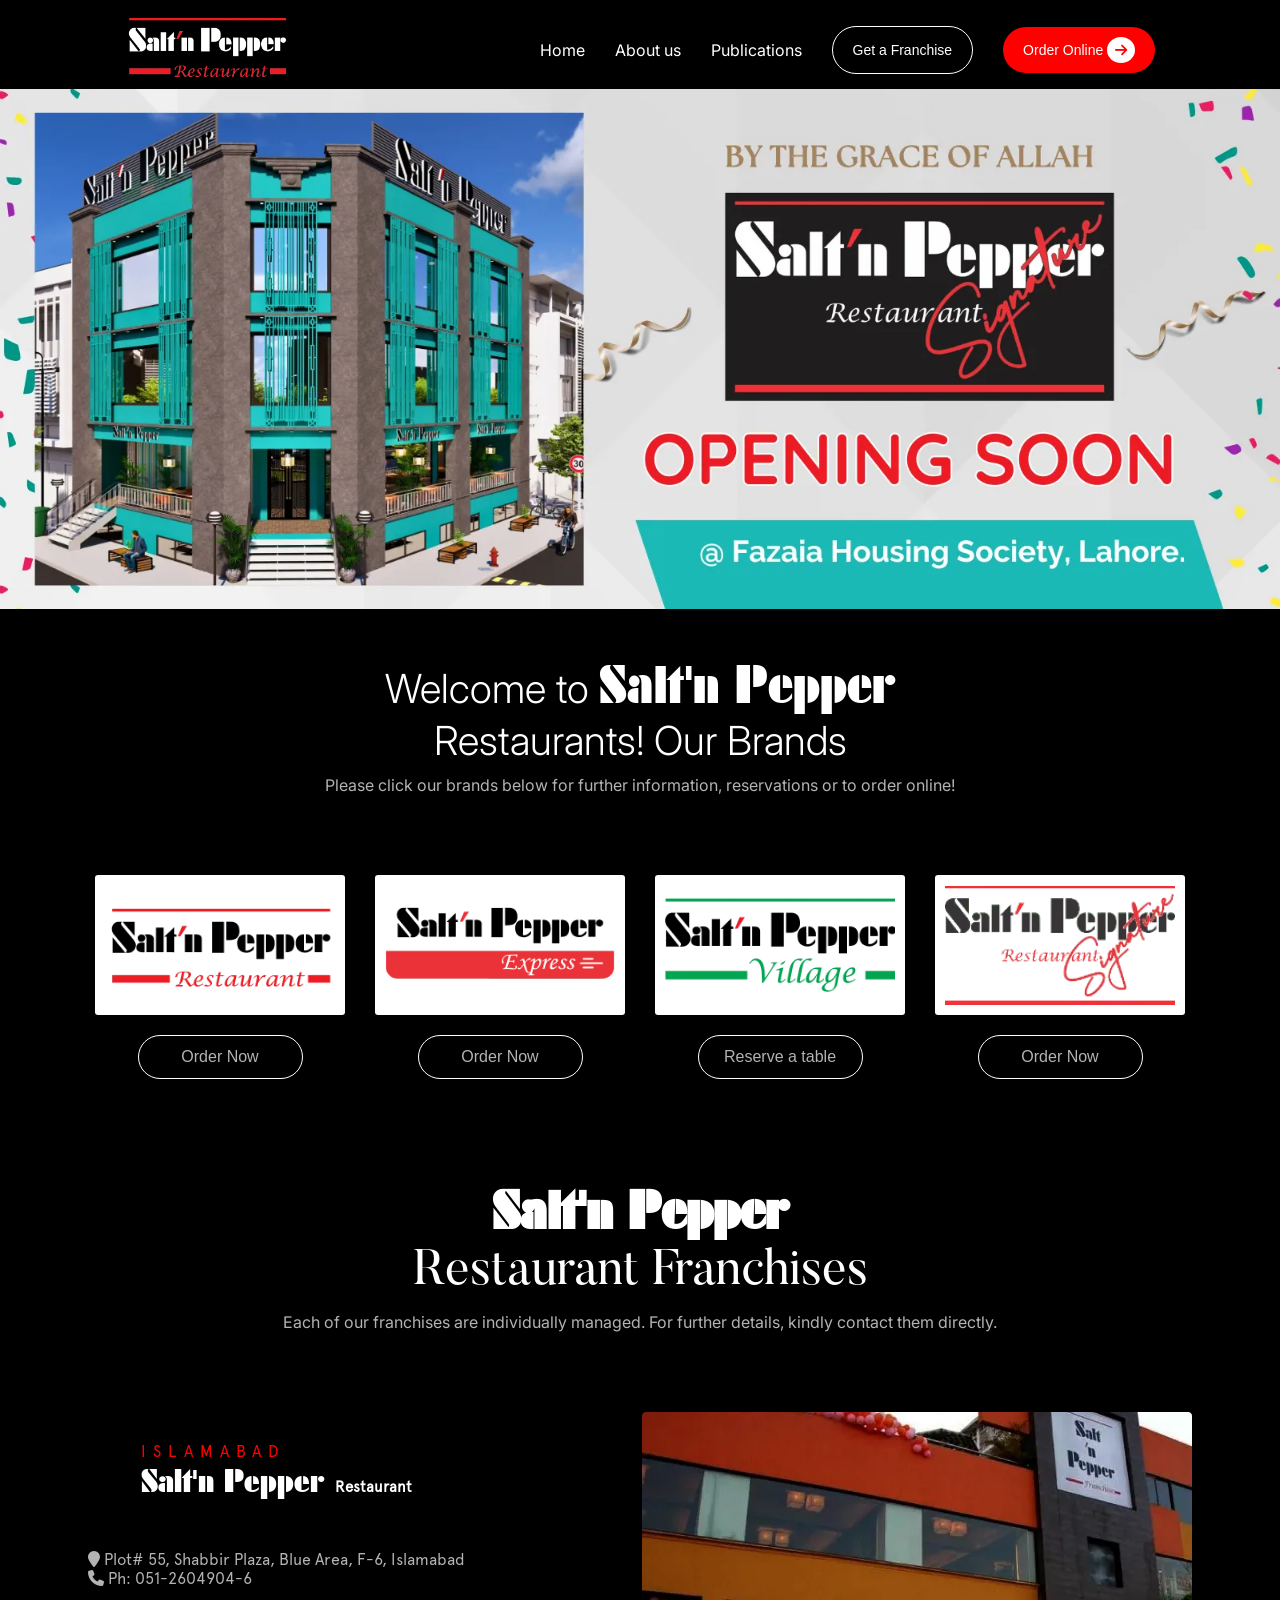
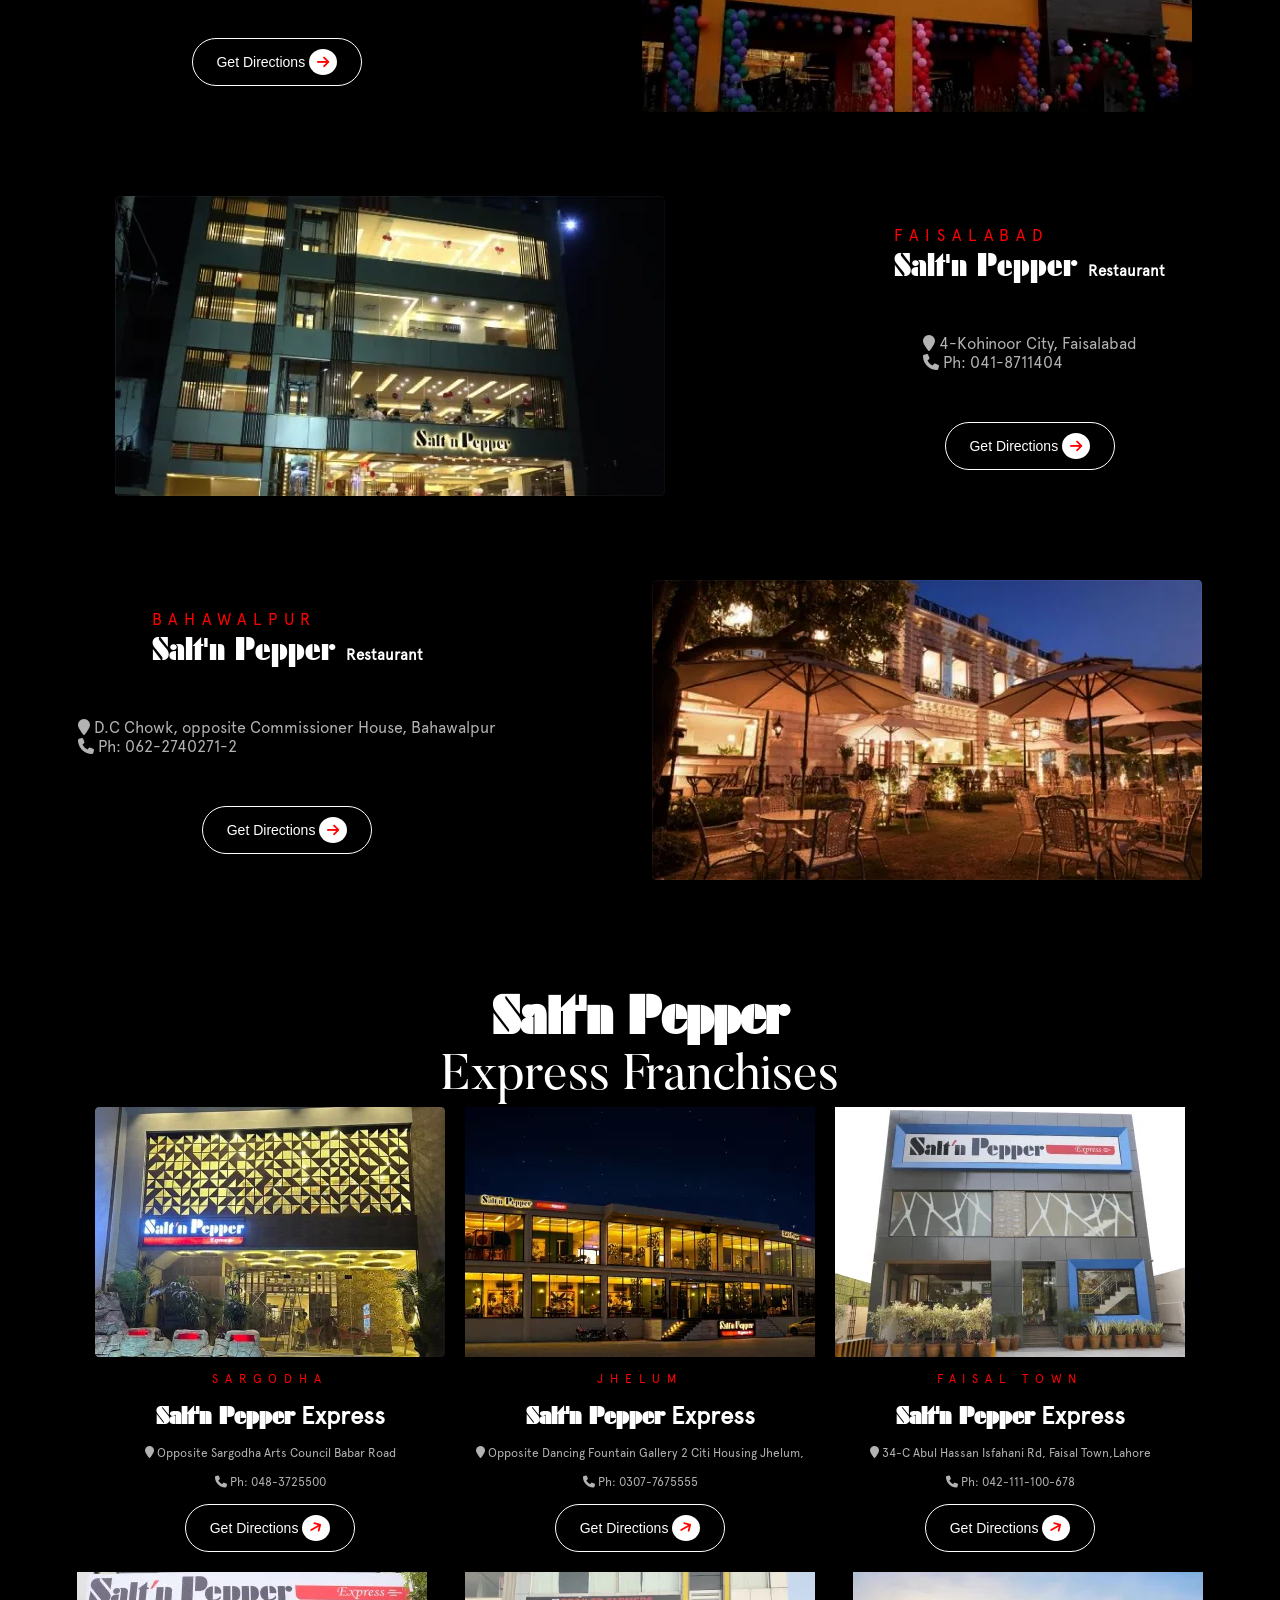
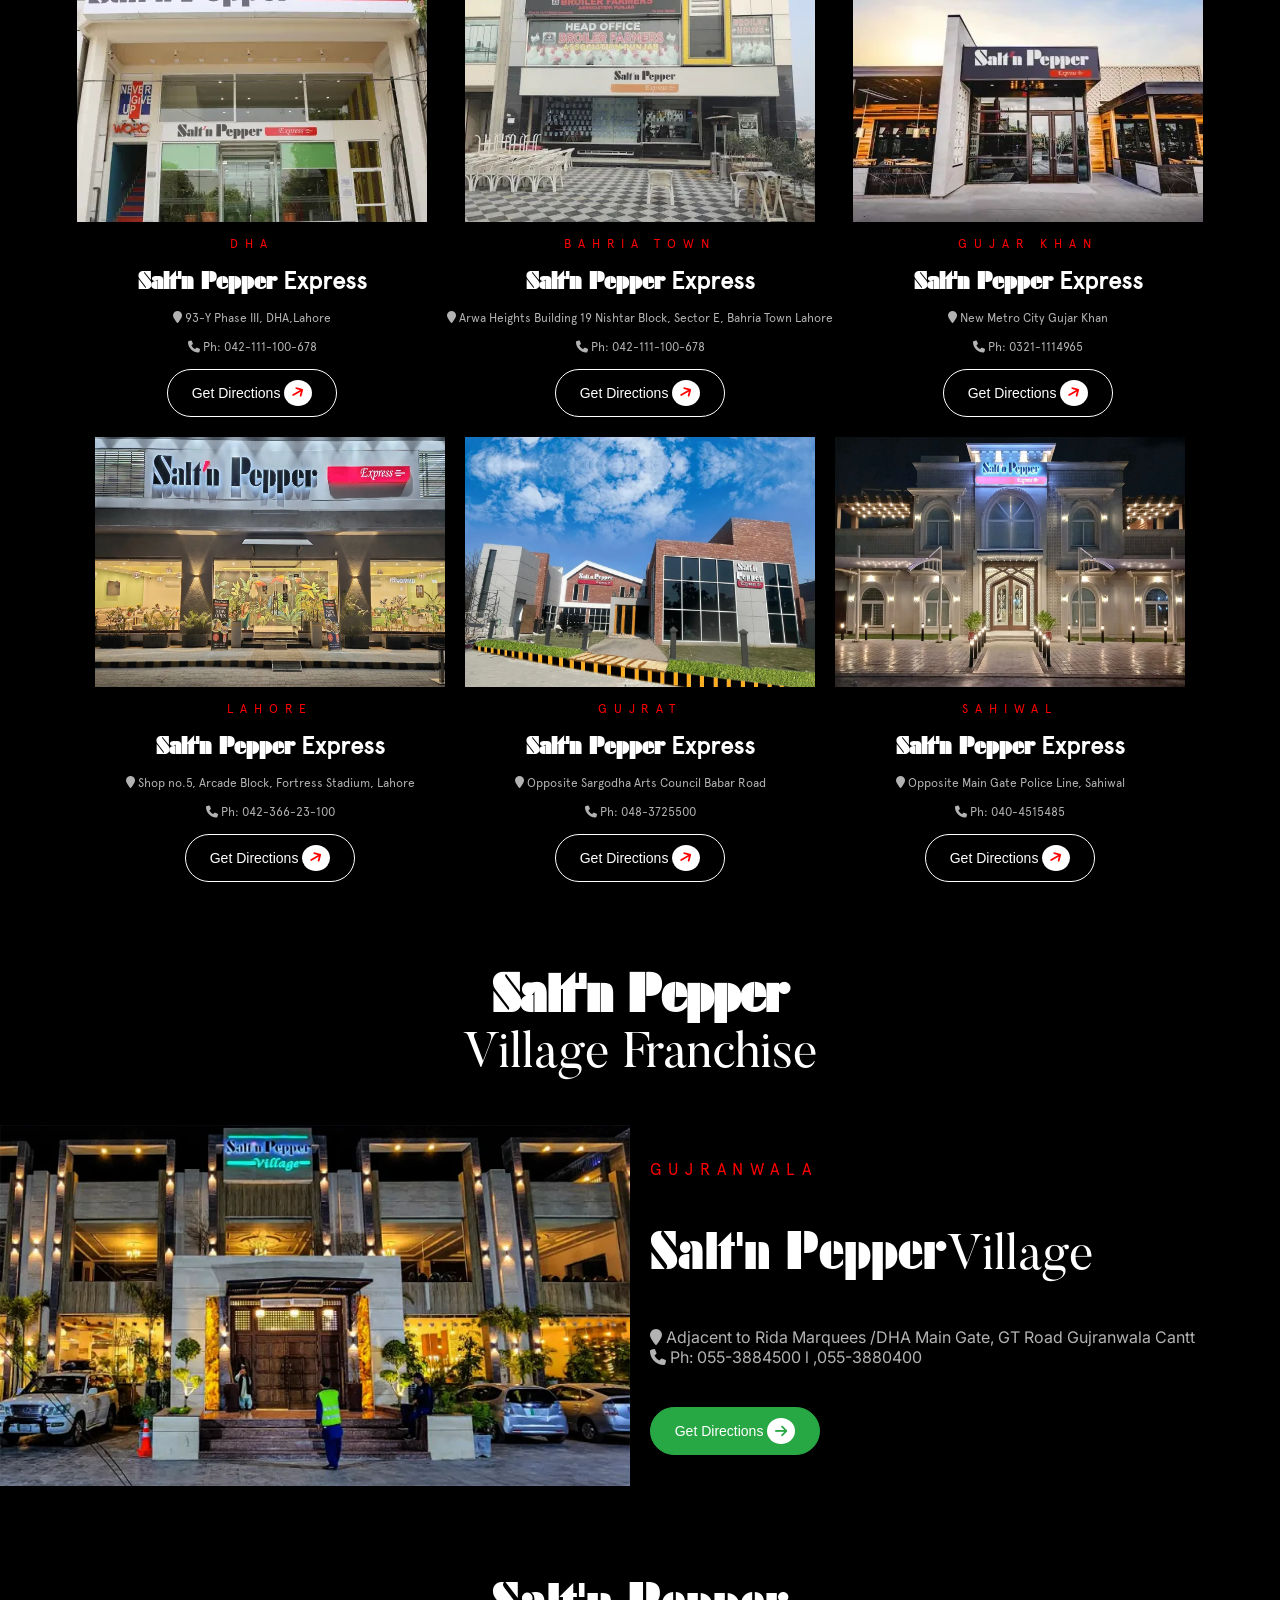
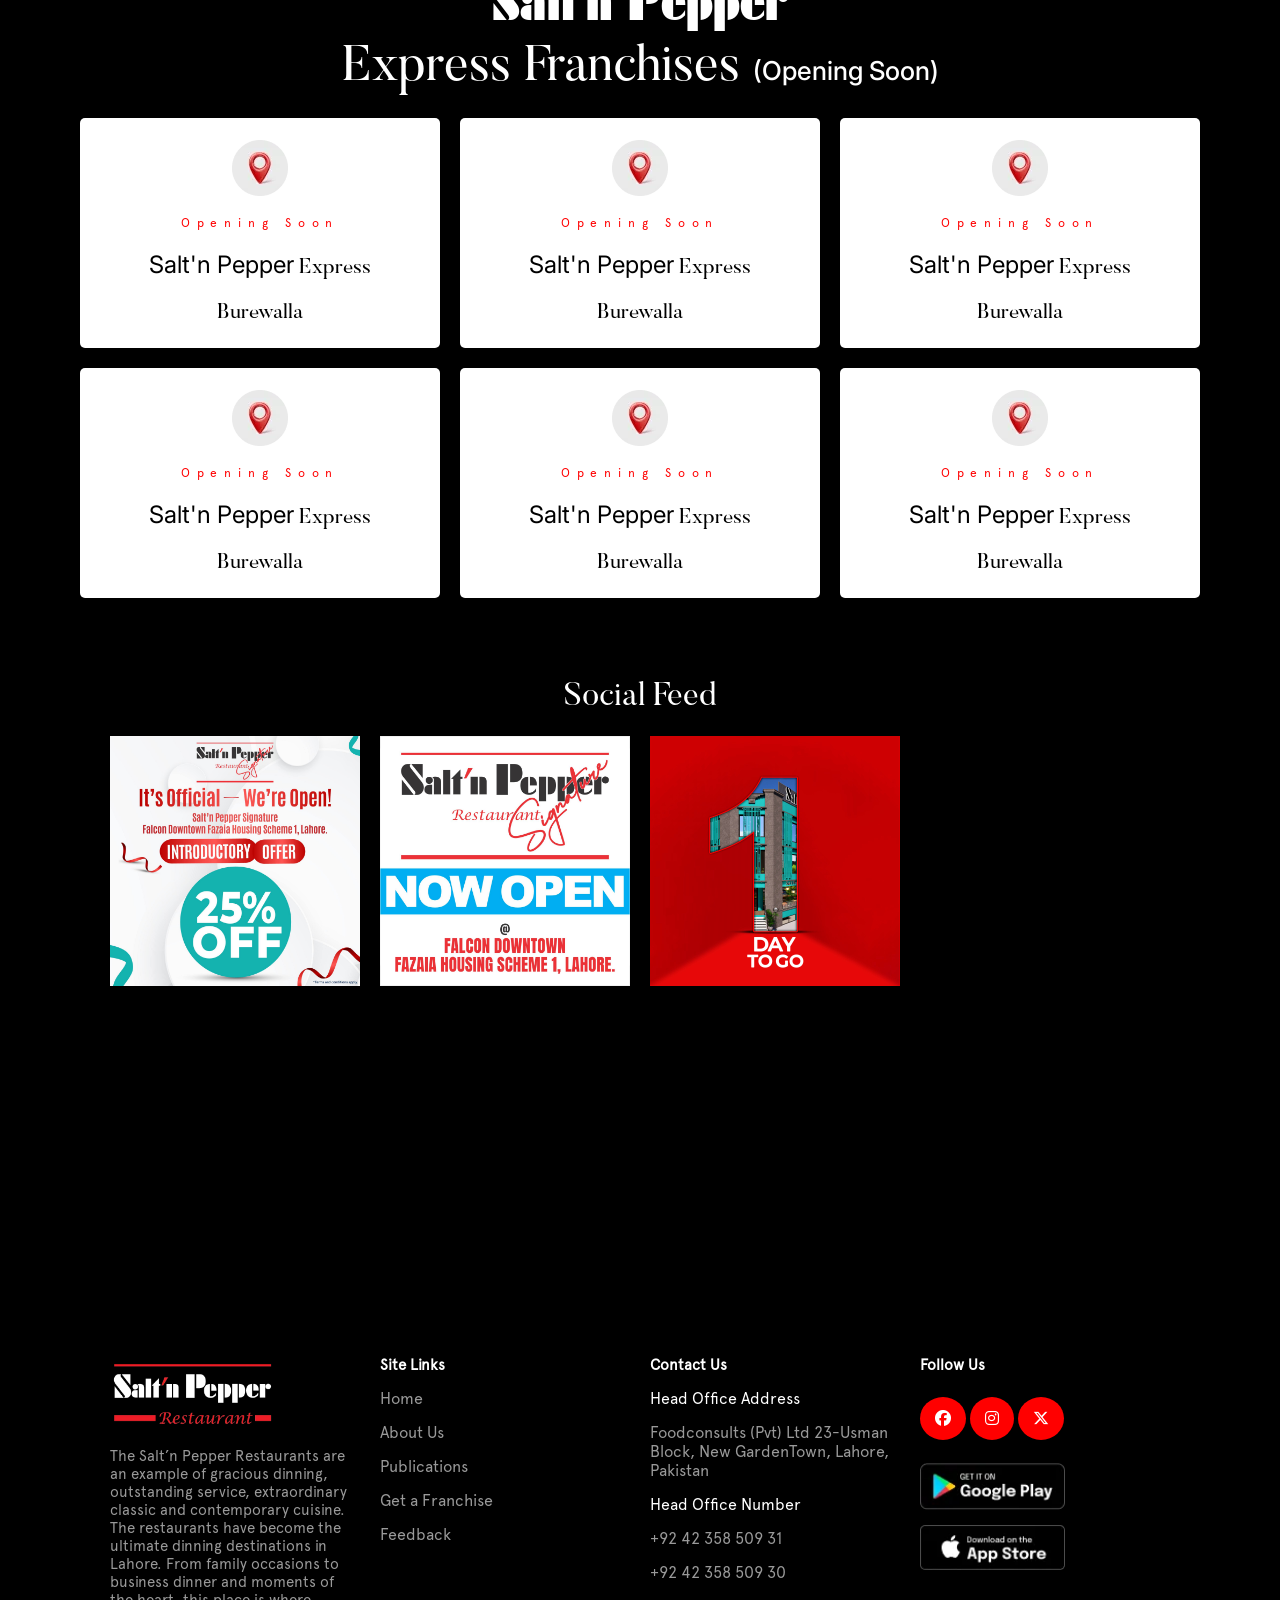
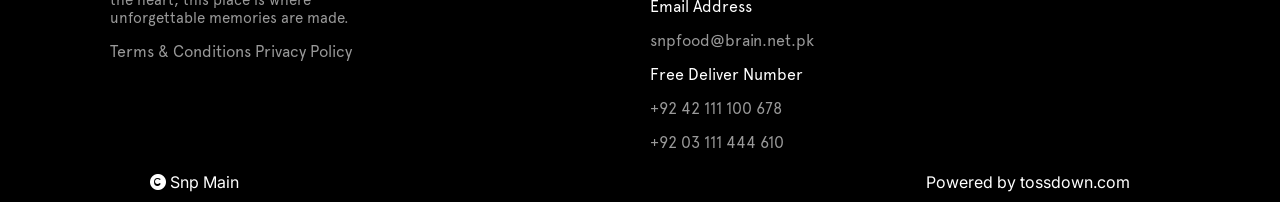
==== index.html @ be70e385 "first commit" ====
<!DOCTYPE html>
<html lang="en">

<head>
    <meta charset="UTF-8">
    <meta name="viewport" content="width=device-width, initial-scale=1.0">
    <title>SaltnPepper</title>
    <link rel="stylesheet" href="https://cdnjs.cloudflare.com/ajax/libs/font-awesome/6.7.2/css/all.min.css"
        integrity="sha512-Evv84Mr4kqVGRNSgIGL/F/aIDqQb7xQ2vcrdIwxfjThSH8CSR7PBEakCr51Ck+w+/U6swU2Im1vVX0SVk9ABhg=="
        crossorigin="anonymous" referrerpolicy="no-referrer" />
    <link rel="stylesheet" href="./styles/style.css">
</head>

<body>
    <!-- nav-bar started -->
    <header>
        <nav class="nav-bar">
            <div class="menu-div">
                <i class="fa-solid fa-bars menu-icon"></i>
            </div>
            <div class="logo">
                <img src="./assets/logo.webp" alt="logo" class="logo-img">
            </div>
            <div class="nav-items">
                <a href="index.html">Home</a>
                <a href="about.html">About us</a>
                <a href="">Publications</a>
                <button class="franchise-btn">Get a Franchise</button>
                <button class="order-btn">Order Online <span class="arrow-span arrow-collapse"><i
                            class="fa-solid fa-arrow-right arrow-icon icon-collapse"></i></span></button>
            </div>
        </nav>
    </header>
    <!-- nav-bar ended -->

    <!-- main section started  -->
    <div class="banner.contained">
        <img src="./assets/banner.webp" alt="banner-image" class="banner-image">
    </div>

    <div class="restaurant-container">
        <h1 class="restaurant-heading">Welcome to <span class="futurak-font">Salt'n Pepper</span> <br>
            Restaurants! Our Brands</h1>
        <p class="rest-para">Please click our brands below for further information, reservations or to order online!</p>

        <div class="restaurants">
            <div class="brand">
                <img src="./assets/restaurant.webp" alt="brand-image" class="brand-image">
                <button class="order-now-btn">Order Now</button>
            </div>
            <div class="brand">
                <img src="./assets/express.webp" alt="brand-image" class="brand-image">
                <button class="order-now-btn">Order Now</button>
            </div>
            <div class="brand">
                <img src="./assets/village.webp" alt="brand-image" class="brand-image">
                <button class="order-now-btn">Reserve a table</button>
            </div>
            <div class="brand">
                <img src="./assets/signature.webp" alt="brand-image" class="brand-image">
                <button class="order-now-btn">Order Now</button>
            </div>
        </div>
    </div>

    <div class="franchises">
        <div class="franchise-heading">
            <h2 class="futurak-font">Salt'n Pepper</h2>
            <h2 class="butler-font">Restaurant Franchises</h2>
            <p class="rest-para">Each of our franchises are individually managed. For further details, kindly contact
                them directly.
            </p>
        </div>
        <div class="locations-container">
            <div class="location">
                <div class="location-text">
                    <div>
                        <small>ISLAMABAD</small>
                        <h3><span class="fran-futurak-font">Salt'n Pepper </span>Restaurant</h3>
                    </div>
                    <div>
                        <p><span class="loc-span"><i class="fa-solid fa-location-pin"></i></span> Plot# 55, Shabbir
                            Plaza, Blue Area, F-6, Islamabad</p>
                        <p><span class="phone-span"><i class="fa-solid fa-phone"></i></span> Ph: 051-2604904-6</p>
                    </div>
                    <button class="direction-btn">Get Directions <span class="arrow-span"><i
                                class="fa-solid fa-arrow-right arrow-icon"></i></span></button>
                </div>
                <div class="location-image">
                    <img src="./assets/islamabad.webp" alt="">
                </div>
            </div>
            <div class="location loc-2">
                <div class="location-image">
                    <img src="./assets/faisalabad.webp" alt="">
                </div>
                <div class="location-text loc2-text">
                    <div>
                        <small>FAISALABAD</small>
                        <h3><span class="fran-futurak-font">Salt'n Pepper </span>Restaurant</h3>
                    </div>
                    <div>
                        <p><span class="loc-span"><i class="fa-solid fa-location-pin"></i></span> 4-Kohinoor City,
                            Faisalabad</p>
                        <p><span class="phone-span"><i class="fa-solid fa-phone"></i></span> Ph: 041-8711404</p>
                    </div>
                    <button class="direction-btn">Get Directions <span class="arrow-span"><i
                                class="fa-solid fa-arrow-right arrow-icon"></i></span></button>
                </div>
            </div>
            <div class="location">
                <div class="location-text">
                    <div>
                        <small>BAHAWALPUR</small>
                        <h3><span class="fran-futurak-font">Salt'n Pepper </span>Restaurant</h3>
                    </div>
                    <div>
                        <p><span class="loc-span"><i class="fa-solid fa-location-pin"></i></span> D.C Chowk, opposite
                            Commissioner House, Bahawalpur</p>
                        <p><span class="phone-span"><i class="fa-solid fa-phone"></i></span> Ph: 062-2740271-2</p>
                    </div>
                    <button class="direction-btn">Get Directions <span class="arrow-span"><i
                                class="fa-solid fa-arrow-right arrow-icon"></i></span></button>
                </div>
                <div class="location-image">
                    <img src="./assets/bahawlpur.webp" alt="">
                </div>
            </div>
        </div>

        <div class="franchises-container">
            <h1 class="futurak-font">Salt'n Pepper</h1>
            <h1 class="butler-font">Express Franchises</h1>
            <div class="franchise-locs">
                <div class="franchise">
                    <img src="./assets/sargodha.webp" alt="">
                    <small>SARGODHA</small>
                    <h2><span class="futurak-font smaller">Salt'n Pepper</span> Express</h2>
                    <p><span class="loc-span"><i class="fa-solid fa-location-pin"></i></span> Opposite Sargodha Arts
                        Council Babar Road</p>
                    <p><span class="phone-span"><i class="fa-solid fa-phone"></i></span> Ph: 048-3725500</p>
                    <button class="direction-btn">Get Directions <span class="arrow-span"><i
                                class="fa-solid fa-arrow-right arrow-icon angled"></i></button>
                </div>
                <div class="franchise">
                    <img src="./assets/jhelum.webp" alt="">
                    <small>JHELUM</small>
                    <h2><span class="futurak-font smaller">Salt'n Pepper</span> Express</h2>
                    <p><span class="loc-span"><i class="fa-solid fa-location-pin"></i></span> Opposite Dancing Fountain
                        Gallery 2 Citi Housing Jhelum,</p>
                    <p><span class="phone-span"><i class="fa-solid fa-phone"></i></span> Ph: 0307-7675555</p>
                    <button class="direction-btn">Get Directions <span class="arrow-span"><i
                                class="fa-solid fa-arrow-right arrow-icon angled"></i></button>
                </div>
                <div class="franchise">
                    <img src="./assets/faisaltown.webp" alt="">
                    <small>FAISAL TOWN</small>
                    <h2><span class="futurak-font smaller">Salt'n Pepper</span> Express</h2>
                    <p><span class="loc-span"><i class="fa-solid fa-location-pin"></i></span> 34-C Abul Hassan Isfahani
                        Rd, Faisal Town,Lahore</p>
                    <p><span class="phone-span"><i class="fa-solid fa-phone"></i></span> Ph: 042-111-100-678</p>
                    <button class="direction-btn">Get Directions <span class="arrow-span"><i
                                class="fa-solid fa-arrow-right arrow-icon angled"></i></button>
                </div>
                <div class="franchise">
                    <img src="./assets/dha.webp" alt="">
                    <small>DHA</small>
                    <h2><span class="futurak-font smaller">Salt'n Pepper</span> Express</h2>
                    <p><span class="loc-span"><i class="fa-solid fa-location-pin"></i></span> 93-Y Phase III, DHA,Lahore
                    </p>
                    <p><span class="phone-span"><i class="fa-solid fa-phone"></i></span> Ph: 042-111-100-678</p>
                    <button class="direction-btn">Get Directions <span class="arrow-span"><i
                                class="fa-solid fa-arrow-right arrow-icon angled"></i></button>
                </div>
                <div class="franchise">
                    <img src="./assets/BAHRIA.webp" alt="">
                    <small>BAHRIA TOWN</small>
                    <h2><span class="futurak-font smaller">Salt'n Pepper</span> Express</h2>
                    <p><span class="loc-span"><i class="fa-solid fa-location-pin"></i></span> Arwa Heights Building 19
                        Nishtar Block, Sector E, Bahria Town Lahore</p>
                    <p><span class="phone-span"><i class="fa-solid fa-phone"></i></span> Ph: 042-111-100-678</p>
                    <button class="direction-btn">Get Directions <span class="arrow-span"><i
                                class="fa-solid fa-arrow-right arrow-icon angled"></i></button>
                </div>
                <div class="franchise">
                    <img src="./assets/gujarkhan.webp" alt="">
                    <small>GUJAR KHAN</small>
                    <h2><span class="futurak-font smaller">Salt'n Pepper</span> Express</h2>
                    <p><span class="loc-span"><i class="fa-solid fa-location-pin"></i></span> New Metro City Gujar Khan
                    </p>
                    <p><span class="phone-span"><i class="fa-solid fa-phone"></i></span> Ph: 0321-1114965</p>
                    <button class="direction-btn">Get Directions <span class="arrow-span"><i
                                class="fa-solid fa-arrow-right arrow-icon angled"></i></button>
                </div>
                <div class="franchise">
                    <img src="./assets/LAHORE.webp" alt="" width="350px" height="250px">
                    <small>LAHORE</small>
                    <h2><span class="futurak-font smaller">Salt'n Pepper</span> Express</h2>
                    <p><span class="loc-span"><i class="fa-solid fa-location-pin"></i></span> Shop no.5, Arcade Block,
                        Fortress Stadium, Lahore</p>
                    <p><span class="phone-span"><i class="fa-solid fa-phone"></i></span> Ph: 042-366-23-100</p>
                    <button class="direction-btn">Get Directions <span class="arrow-span"><i
                                class="fa-solid fa-arrow-right arrow-icon angled"></i></button>
                </div>
                <div class="franchise">
                    <img src="./assets/gujrat.webp" alt="" width="350px" height="250px">
                    <small>GUJRAT</small>
                    <h2><span class="futurak-font smaller">Salt'n Pepper</span> Express</h2>
                    <p><span class="loc-span"><i class="fa-solid fa-location-pin"></i></span> Opposite Sargodha Arts
                        Council Babar Road</p>
                    <p><span class="phone-span"><i class="fa-solid fa-phone"></i></span> Ph: 048-3725500</p>
                    <button class="direction-btn">Get Directions <span class="arrow-span"><i
                                class="fa-solid fa-arrow-right arrow-icon angled"></i></button>
                </div>
                <div class="franchise">
                    <img src="./assets/SAHIWAL.webp" alt="" width="350px" height="250px">
                    <small>SAHIWAL</small>
                    <h2><span class="futurak-font smaller">Salt'n Pepper</span> Express</h2>
                    <p><span class="loc-span"><i class="fa-solid fa-location-pin"></i></span> Opposite Main Gate Police
                        Line, Sahiwal</p>
                    <p><span class="phone-span"><i class="fa-solid fa-phone"></i></span> Ph: 040-4515485</p>
                    <button class="direction-btn">Get Directions <span class="arrow-span"><i
                                class="fa-solid fa-arrow-right arrow-icon angled"></i></button>
                </div>
            </div>
        </div>
    </div>
    <!-- promo section started  -->
    <div class="village-franchise">
        <div class="promo-heading">
            <h2 class="futurak-font">Salt'n Pepper</h2>
            <h2 class="butler-font">Village Franchise</h2>
        </div>
        <div class="promo-info">
            <div class="promo-image-container">
                <img src="./assets/gujranwala.webp" alt="" width="630" class="promo-image">
            </div>
            <div class="promo-text">
                <small>GUJRANWALA</small>
                <h3 class="butler-font"><span class="futurak-font">Salt'n Pepper</span>Village</h3>
                <div class="promo-text-div">
                    <p><span class="loc-span"><i class="fa-solid fa-location-pin"></i></span> Adjacent to Rida Marquees
                        /DHA
                        Main Gate, GT Road Gujranwala Cantt</p>
                    <p><span class="phone-span"><i class="fa-solid fa-phone"></i></span> Ph: 055-3884500 l ,055-3880400
                    </p>
                </div>
                <button class="direction-btn promo-btn">Get Directions <span class="arrow-span"><i
                            class="fa-solid fa-arrow-right arrow-icon green-icon"></i></button>
            </div>
        </div>
    </div>
    <!-- promo section ended  -->
    <!-- express franchise section started  -->
    <div class="express-section">
        <h2 class="butler-font express-heading"><span class="futurak-font">Salt'n Pepper</span>
            <br>
            Express Franchises <small class="white-text">(Opening Soon)</small>
        </h2>
        <div class="opening-soon-container">
            <div class="opening-soon">
                <img src="./assets/location image.webp" alt="">
                <small style="font-size: 12px; ">Opening Soon</small>
                <h4 class="butler-font" style="font-size: 21px; color: black;"><span
                        style="font-family: inter; font-size: 24px; color: black;">Salt'n Pepper</span> Express</h4>
                <h4 class="butler-font" style="font-size: 21px; color: black;">Burewalla</h4>
            </div>
            <div class="opening-soon">
                <img src="./assets/location image.webp" alt="">
                <small style="font-size: 12px; ">Opening Soon</small>
                <h4 class="butler-font" style="font-size: 21px; color: black;"><span
                        style="font-family: inter; font-size: 24px; color: black;">Salt'n Pepper</span> Express</h4>
                <h4 class="butler-font" style="font-size: 21px; color: black;">Burewalla</h4>
            </div>
            <div class="opening-soon">
                <img src="./assets/location image.webp" alt="">
                <small style="font-size: 12px; ">Opening Soon</small>
                <h4 class="butler-font" style="font-size: 21px; color: black;"><span
                        style="font-family: inter; font-size: 24px; color: black;">Salt'n Pepper</span> Express</h4>
                <h4 class="butler-font" style="font-size: 21px; color: black;">Burewalla</h4>
            </div>
            <div class="opening-soon">
                <img src="./assets/location image.webp" alt="">
                <small style="font-size: 12px; ">Opening Soon</small>
                <h4 class="butler-font" style="font-size: 21px; color: black;"><span
                        style="font-family: inter; font-size: 24px; color: black;">Salt'n Pepper</span> Express</h4>
                <h4 class="butler-font" style="font-size: 21px; color: black;">Burewalla</h4>
            </div>
            <div class="opening-soon">
                <img src="./assets/location image.webp" alt="">
                <small style="font-size: 12px; ">Opening Soon</small>
                <h4 class="butler-font" style="font-size: 21px; color: black;"><span
                        style="font-family: inter; font-size: 24px; color: black;">Salt'n Pepper</span> Express</h4>
                <h4 class="butler-font" style="font-size: 21px; color: black;">Burewalla</h4>
            </div>
            <div class="opening-soon">
                <img src="./assets/location image.webp" alt="">
                <small style="font-size: 12px; ">Opening Soon</small>
                <h4 class="butler-font" style="font-size: 21px; color: black;"><span
                        style="font-family: inter; font-size: 24px; color: black;">Salt'n Pepper</span> Express</h4>
                <h4 class="butler-font" style="font-size: 21px; color: black;">Burewalla</h4>
            </div>
        </div>
    </div>
    <!-- express franchise section ended  -->
    <!-- social feed section started  -->
    <div class="social-feed-container">
        <h3 class="social-feed-heading butler-font">Social Feed</h3>
        <div class="social-feed-content">
            <img src="./assets/social-feed image 1.jpg" alt="">
            <img src="./assets/social-feed image 2.jpg" alt="">
            <img src="./assets/social-feed image 3.jpg" alt="">
            <video autoplay="autoplay" loop="loop" muted>
                <source src="./assets/social feed video 1.mp4">
            </video>
            <video autoplay="autoplay" loop="loop" muted>
                <source src="./assets/social feed video 2.mp4">
            </video>
        </div>
    </div>
    <!-- social feed section ended  -->
    <!-- main section ended  -->
    <!-- footer started  -->
    <footer>
        <div>
            <img src="./assets/logo.webp" alt="" class="logo-img">
            <p>The Salt’n Pepper Restaurants are an example of gracious dinning, outstanding service, extraordinary
                classic and contemporary cuisine. The restaurants have become the ultimate dinning destinations in
                Lahore. From family occasions to business dinner and moments of the heart, this place is where
                unforgettable memories are made.</p>
            <ul class="footer-list">
                <a href="">Terms & Conditions</a>
                <a href="">Privacy Policy</a>
            </ul>
        </div>
        <div>
            <h3>Site Links</h3>
            <li><a href="">Home</a></li>
            <li><a href="">About Us</a></li>
            <li><a href="">Publications</a></li>
            <li><a href="">Get a Franchise</a></li>
            <li><a href="">Feedback</a></li>
        </div>
        <div>
            <h3>Contact Us</h3>
            <li>Head Office Address</li>
            <li><a href="">Foodconsults (Pvt) Ltd
                    23-Usman Block, New GardenTown, Lahore, Pakistan</a></li>
            <li>Head Office Number</li>
            <li><a href="">+92 42 358 509 31 </a></li>
            <li><a href="">+92 42 358 509 30 </a></li>
            <li>Email Address</li>
            <li><a href="">snpfood@brain.net.pk</a></li>
            <li>Free Deliver Number</li>
            <li><a href="">+92 42 111 100 678</a></li>
            <li><a href="">+92 03 111 444 610</a></li>
        </div>
        <div>
            <h3>Follow Us</h3>
            <div class="social-icons">
                <span><i class="fa-brands fa-facebook"></i></span>
                <span><i class="fa-brands fa-instagram"></i></span>
                <span><i class="fa-brands fa-x-twitter"></i></span>
            </div>
            <img src="./assets/footer1.webp" alt="">
            <img src="./assets/footer2.webp" alt="">
        </div>
    </footer>
    <div class="copyright">
        <span><i class="fa-solid fa-copyright"></i> Snp Main</span>
        <span>Powered by <a href="">tossdown.com</a></span>
    </div>
    <!-- footer ended  -->
</body>

</html>
---- styles/style.css ----
@import url('https://fonts.googleapis.com/css2?family=Inter:ital,opsz,wght@0,14..32,100..900;1,14..32,100..900&display=swap');

@font-face {
    font-family: futurak;
    src: url(../assets/fonts/futurak.ttf);
}

@font-face{
    font-family: butler;
    src: url(../assets/fonts/Butler_Regular.otf);
}
@font-face{
    font-family: apercu;
    src: url(../assets/fonts/Apercu\ Regular.otf);
}

* {
    margin: 0;
    padding: 0;
    box-sizing: border-box;
}

body {
    background-color: black;
    color: white;
    font-family: "Inter", sans-serif;
    overflow-x: hidden;
}
/* navbar started */
.nav-bar {
    display: flex;
    justify-content: space-around;
    align-items: center;
    margin-top: 10px;
    flex-wrap: wrap;

}
.menu-div {
    display: none;
}

.menu-icon {
    font-size: 25px;
}

.logo-img {
    width: 165px;
}

.nav-items {
    display: flex;
    gap: 30px;
    align-items: center;
    flex-wrap: wrap;
}

.nav-items a {
    text-decoration: none;
    color: white;
}

.franchise-btn {
    background-color: transparent;
    color: white;
    padding: 15px 20px;
    border: 1px solid white;
    border-radius: 25px;
    font-size: 14px;
}
.order-btn {
    background-color: red;
    color: white;
    padding: 15px 20px;
    border: none;
    border-radius: 25px;
    font-size: 14px;
}

.arrow-icon {
    color: red;
}

.arrow-span {
    padding: 5px 8px;
    background-color: white;
    border-radius: 50%;
}

/* navber ended  */

.banner-image {
    width: 100vw;
}

.futurak-font {
    font-family: futurak;
    font-size: 52px;
}

.restaurants {
    display: flex;
}


.restaurant-heading {
    font-weight: 300;
    font-size: 40px;
    text-align: center;
    margin-top: 40px;
}

.rest-para {
    text-align: center;
    color: #ffffffb3;
    margin: 10px 0 80px;
}

.restaurants {
    display: flex;
    flex-wrap: wrap;
    justify-content: center;
    gap: 30px;
    align-items: center;
}

.brand-image {
    width: 250px;
    height: 140px;
    border-radius: 3px;
    background-color: white;
    object-fit: contain;
    padding: 10px;
}

.brand {
    display: flex;
    flex-direction: column;
    gap: 20px;
    align-items: center;
}

.order-now-btn {
    background-color: transparent;
    color: #ffffffb3;
    border: 1px solid white;
    width: 165px;
    padding: 12px 0;
    border-radius: 30px;
    font-size: 16px;
   
}

.franchise-heading {
    margin-top: 100px;
    text-align: center;
}


.butler-font {
    font-family: butler;
    font-size: 50px;
    font-weight: 400;
}

small{
    color: red;
    font-size: 16px;
    font-family: apercu;
    letter-spacing: 0.43rem;
    font-weight: 200;
    font-style: normal;
}

.locations-container {
    display: flex;
    flex-direction: column;
    gap: 80px;
    
    
}

.location {
    display: flex;
    justify-content: space-around;
    flex-wrap: wrap;
    align-items: center;
}


.location-text {
    display: flex;
    flex-direction: column;
    gap: 50px;
    justify-content: center;
    align-items: center;
    font-family: apercu;
}

.fran-futurak-font {
    font-family: futurak;
    font-weight: 400;
    font-size: 32px;
}

h3 {
    font-size: 32px;
}

.direction-btn {
    background-color: transparent;
    color: white;
    padding: 15px 20px;
    border: 1px solid white;
    border-radius: 25px;
    font-size: 14px;
    width: 170px;
}


.locations-container p {
    color: #ffffffb3;
}

.franchises-container {
    margin-top: 100px;
}

.franchises-container h1 {
    text-align: center;
}

.franchise-locs {
    display: flex;
    flex-wrap: wrap;
    justify-content: center;
    gap: 20px;
}

.franchise {
    display: flex;
    flex-direction: column;
    align-items: center;
    gap: 15px;
}

.franchise p {
    color: #ffffffb3;
    font-size: 12px;
    font-family: apercu;
}

.franchise small {
    font-size: 12px;
}

.franchise-locs h2 {
    font-family: apercu;
    font-size: 24px;
}

.smaller {
    font-size: 24px;
}

.angled {
    rotate: 330deg;
}

.village-franchise {
    margin: 80px 0;
}

.promo-heading {
    text-align: center;
}

.promo-info {
    margin-top: 40px;
    display: flex;
    flex-wrap: wrap;
    align-items: center;
    gap: 20px;
}

.promo-text {
    display: flex;
    flex-wrap: wrap;
    flex-direction: column;
    justify-content: center;
    gap: 40px;
}

.promo-text p {
    color: #ffffffb3;
}

.promo-btn {
    background-color: #28a745;
    border: 1px solid #28a745;

}

.green-icon {
    color: #28a745;
}

.opening-soon-container {
    display: flex;
    justify-content: center;
    flex-wrap: wrap;
    gap: 20px;
}

.opening-soon {
    width: 360px;
    height: 230px;
    background-color: #ffffff;
    border-radius: 5px;
    display: flex;
    flex-direction: column;
    justify-content: center;
    align-items: center;
    gap: 20px;
}

.express-heading {
    text-align: center;
    margin-bottom: 20px;
}

.white-text {
    color: white;
    font-family: inter;
    font-size: 26px;
    letter-spacing: normal;
    font-weight: 500;
}

/* social feed started  */
.social-feed-container {
    margin-top: 80px;
    width: 100%;
}

.social-feed-heading {
    text-align: center;
    font-size: 32px;
    margin-bottom: 20px;
}

.social-feed-content {
    display: flex;
    justify-content: center;
    flex-wrap: wrap;
    gap: 20px;
    overflow: hidden;
}
.social-feed-content img {
    width: 250px;
    height: 250px;
}

.social-feed-content video {
    width: 250px;
    height: 250px;
}
/* social feed ended  */

/* footer starter  */
footer {
    display: flex;
    flex-wrap: wrap;
    justify-content: center;
    margin-top: 100px;
    font-size: 16px;
    font-family: apercu;
    gap: 20px;
}

.footer-list a {
    text-decoration: none;
    color: #ffffff99;
}

footer p {
    color: #ffffff99;
}

footer li {
    list-style: none;
}

li a {
    text-decoration: none;
    color: #ffffff99;
}

footer p, h3 {
    font-size: 15px;
}

footer div {
    width: 250px;
    display: flex;
    flex-direction: column;
    gap: 15px;
}

footer img {
    width: 145px;
}


.social-icons {
    display: inline-block;
    margin: 20px 0;
}

.social-icons span {
    background-color: red;
    padding: 12px 15px;
    border-radius: 50%;
    gap: 10px;
}

.fa-brands {
    font-size: 16px;
}


.copyright {
    margin: 20px 0 10px;
    display: flex;
    flex-wrap: wrap;
    justify-content: space-between;
    padding: 0 150px;
}

.copyright a {
    text-decoration: none;
    color: #ffffff;
}
/* footer ended  */





@media (max-width: 1260px) {
    .promo-info {
        display: flex;
        flex-direction: column;
    }
}


@media(max-width: 800px) {
    .franchise {
        width: 336px;
    }


    .menu-div{
        display: block;
    }

    .nav-bar {
        display: flex;
        justify-content: space-between;
        padding: 0 20px;
        align-items: center;
    }

    .nav-items :not(.order-btn){
        display: none;
    }

    .arrow-icon {
        color: red;
    }

    
    .order-btn {
        background-color: red;
        color: white;
        padding: 10px 15px;
        border: none;
        border-radius: 20px;
        font-size: 8px;
        font-family: inter;
    }
    .arrow-span {
        padding: 3px 5px;
        background-color: white;
        border-radius: 50%;
    }

    .franchises img {
        width: 350px;
    }

    .location  {
       display: flex;
       flex-direction: column;
       gap: 20px;
       align-items: center;
       text-align: center;
    }
    .futurak-font, .butler-font, .restaurant-heading, .fran-futurak-font {
        font-size: 24px;
    }

    h3{
        font-size: 22px;
    }

    .promo-info{
        display: flex;
        flex-direction: column;
        justify-content: center;
        align-items: center;
    }

    .promo-image {
        width: 600px;
    }

    .promo-text {
        display: flex;
        flex-direction: column;
        justify-content: center;
        align-items: center;

    }

    
}

@media (max-width: 640px) {
    .promo-image {
        width: 300px;
    }

    .promo-text-div {
        width: 80%;
    }

    .logo-img {
        width: 100px;
    }
    .white-text {
        font-size: 16px;
    }

    .footer p, h3 {
        font-size: 16px;
    }

   .copyright {
    display: flex;
    flex-direction: column;
    align-items: center;
    justify-content: center;
    padding: 0;
   }

}
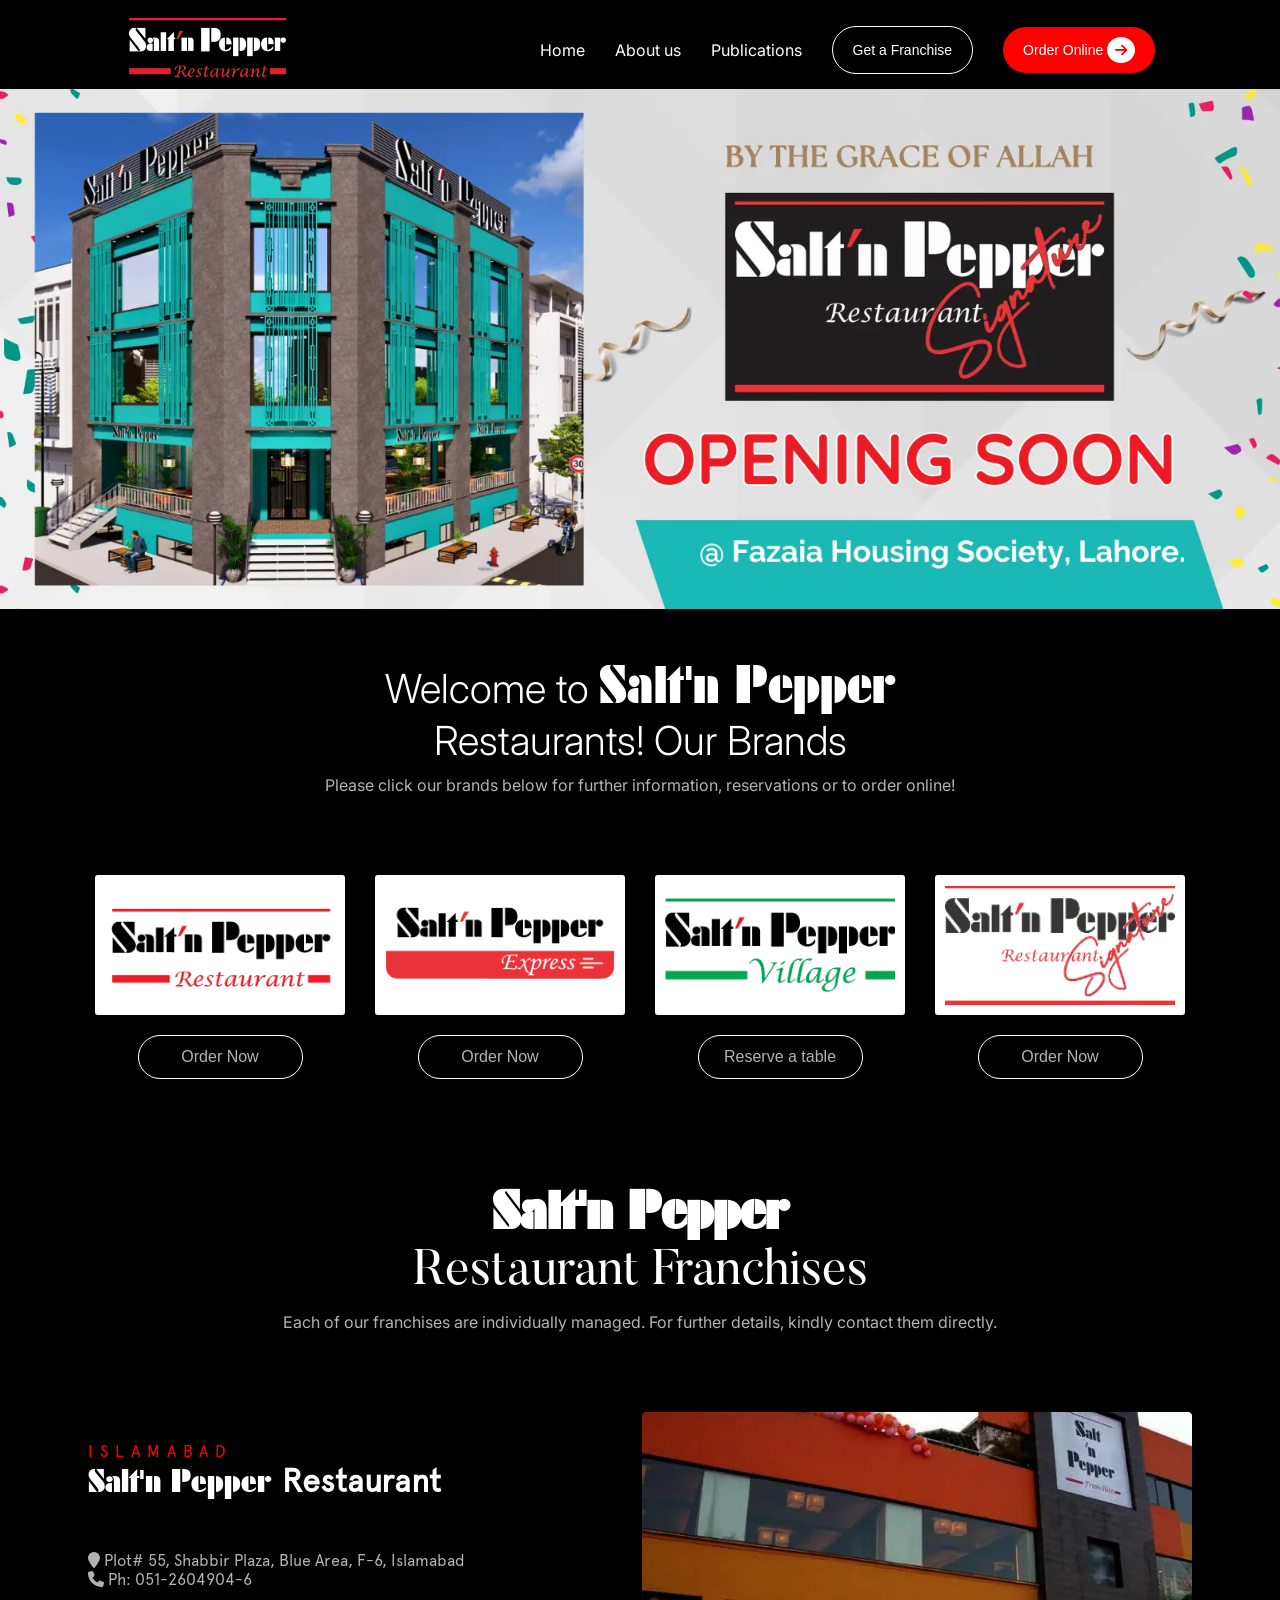
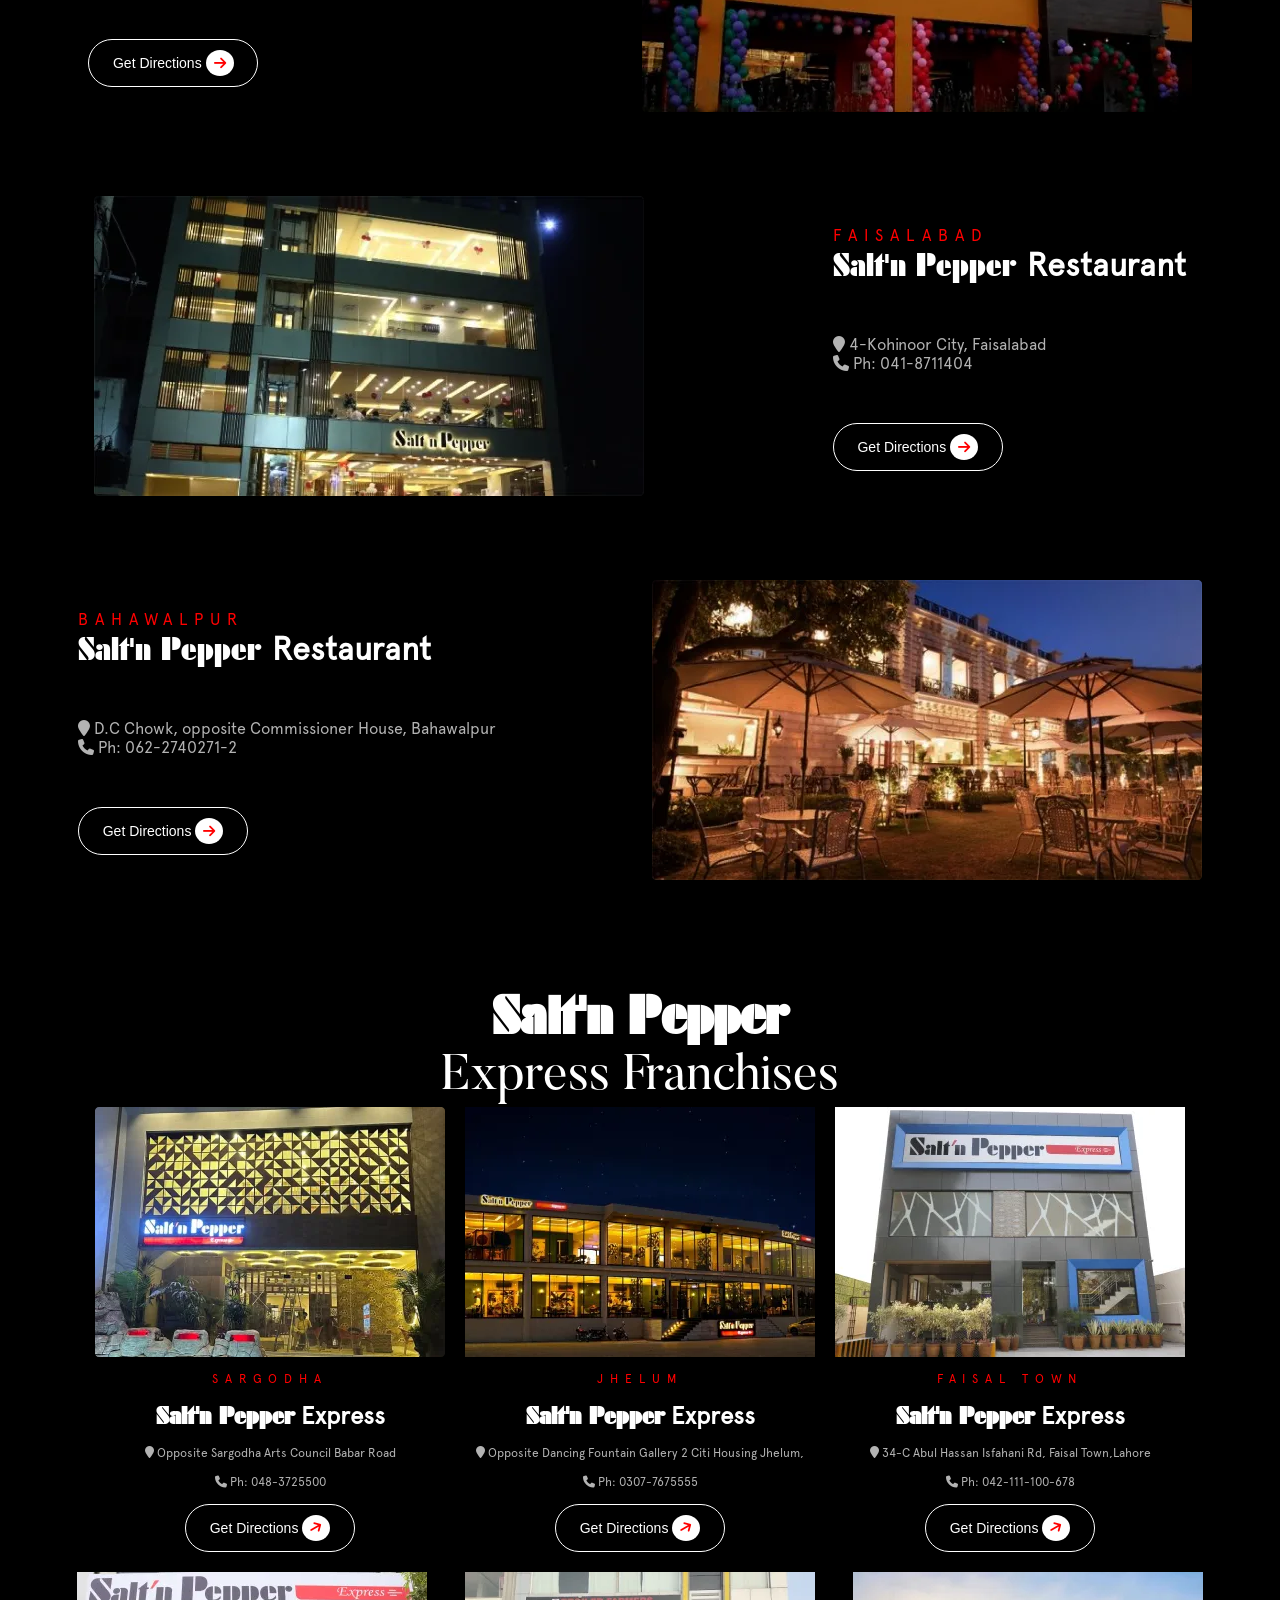
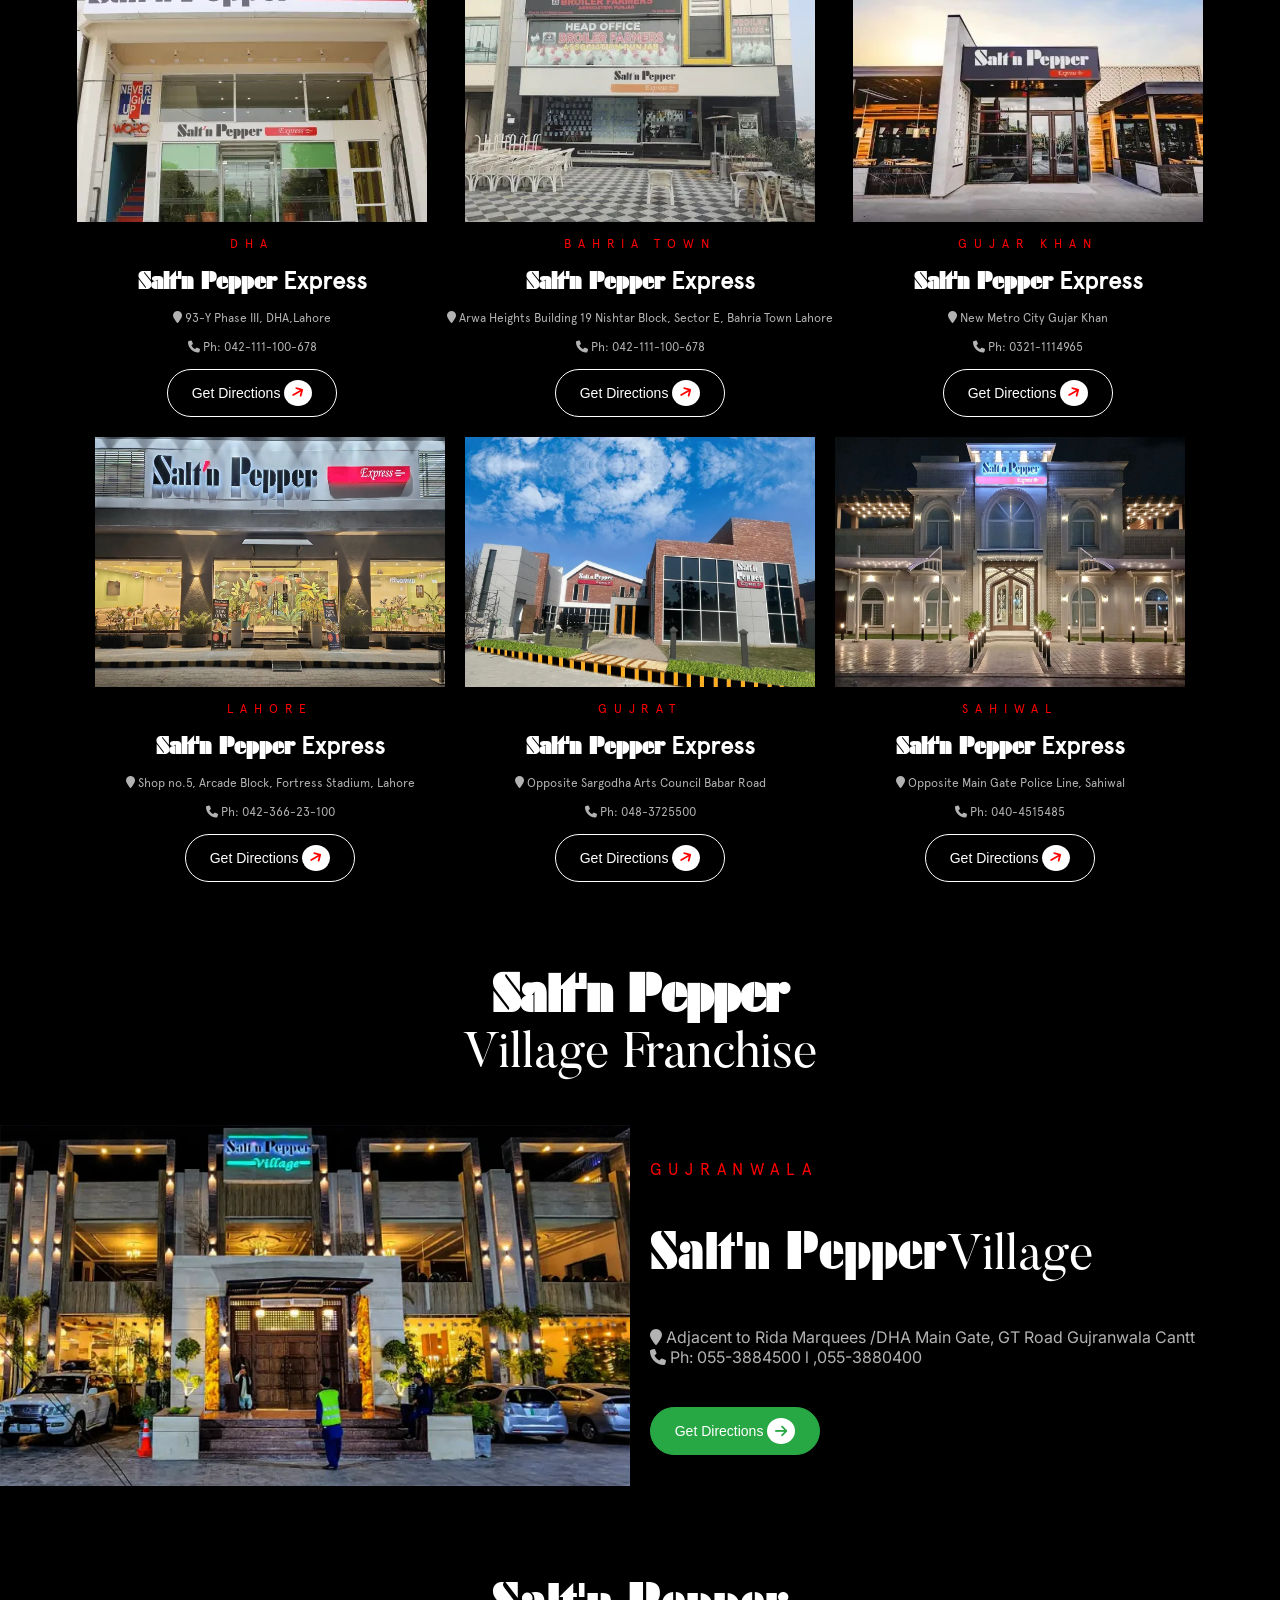
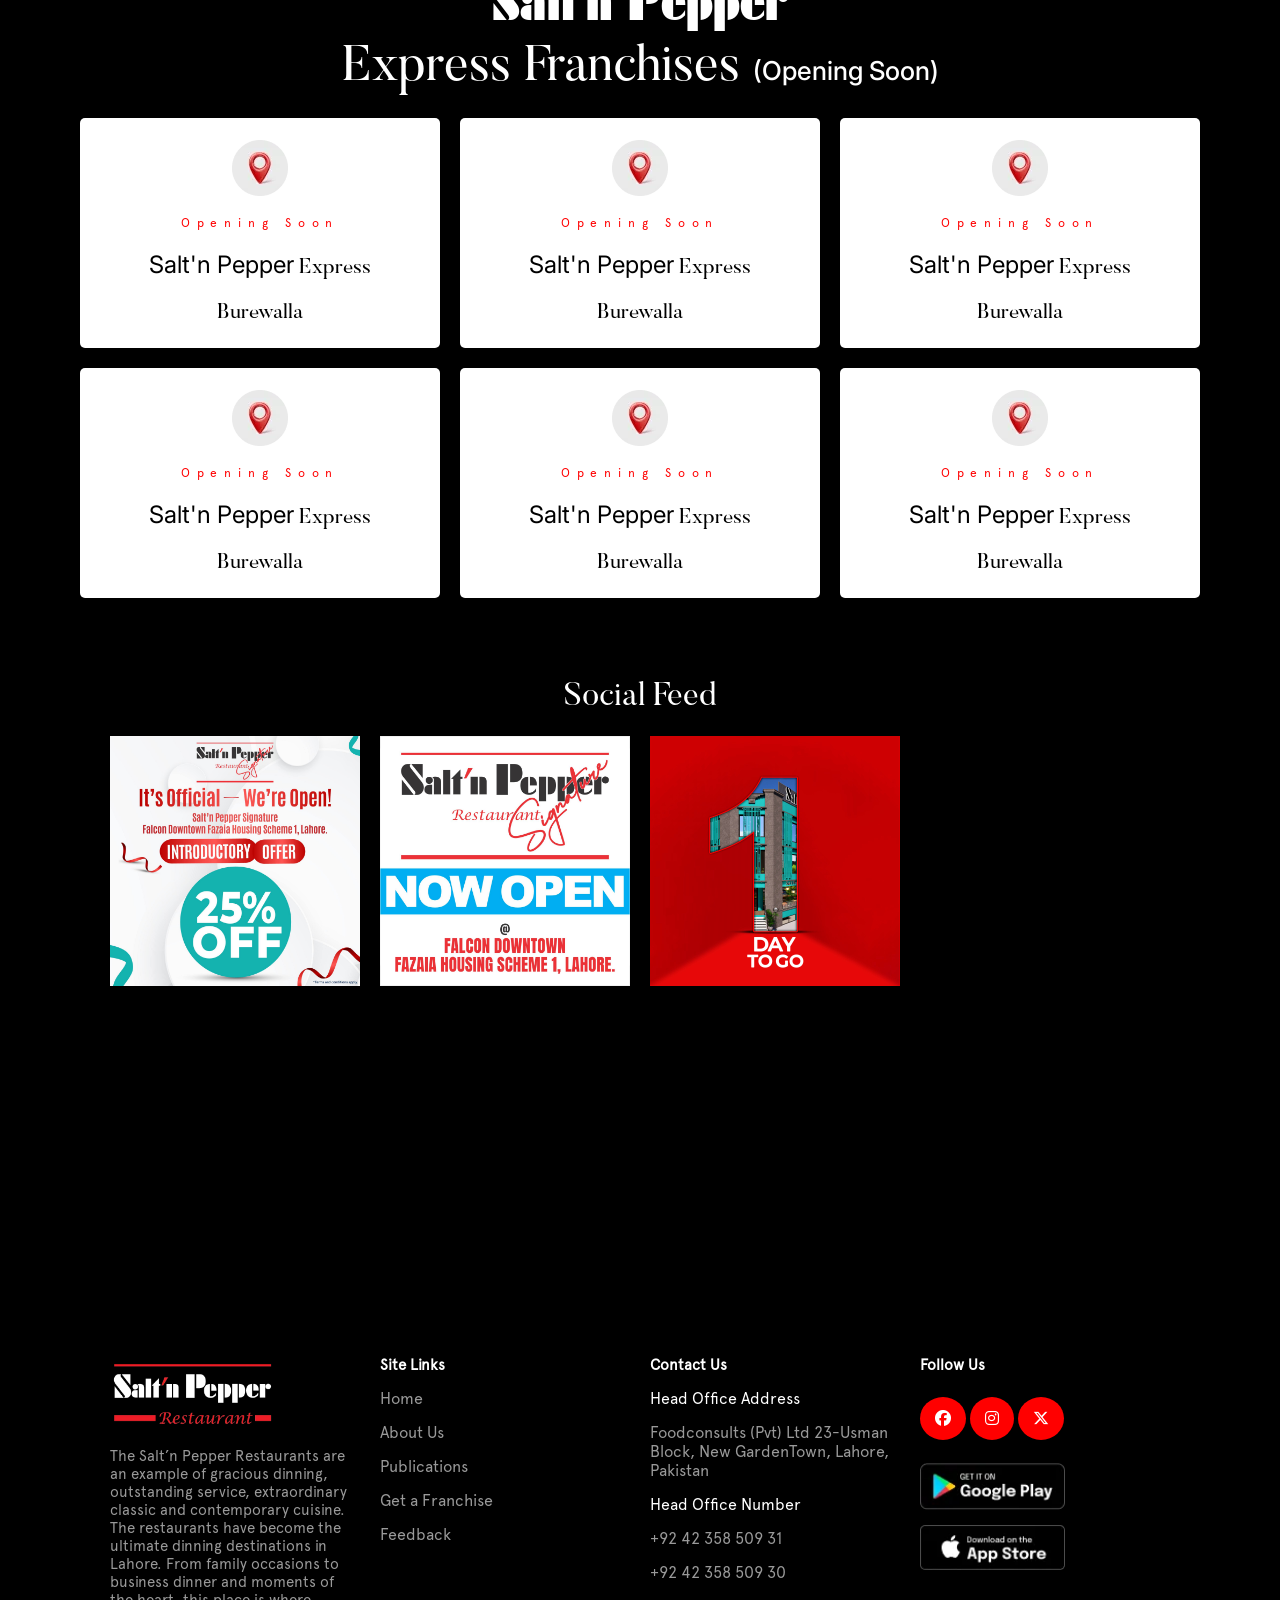
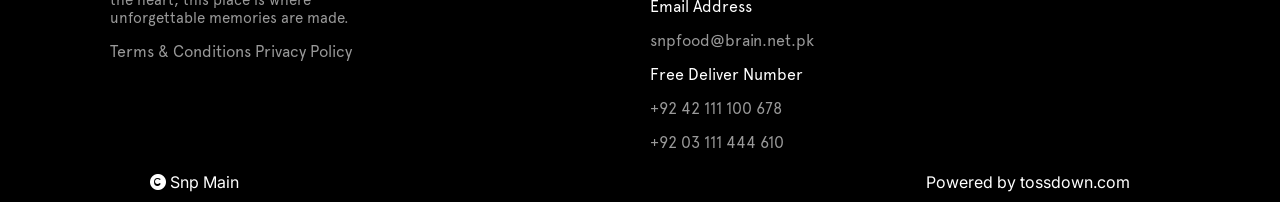
==== commit 1f993e15: "franchise-page made" ====
--- a/index.html
+++ b/index.html
@@ -24,7 +24,7 @@
             <div class="nav-items">
                 <a href="index.html">Home</a>
                 <a href="about.html">About us</a>
-                <a href="">Publications</a>
+                <a href="publications.html">Publications</a>
                 <button class="franchise-btn">Get a Franchise</button>
                 <button class="order-btn">Order Online <span class="arrow-span arrow-collapse"><i
                             class="fa-solid fa-arrow-right arrow-icon icon-collapse"></i></span></button>
--- a/styles/style.css
+++ b/styles/style.css
@@ -193,7 +193,7 @@
     flex-direction: column;
     gap: 50px;
     justify-content: center;
-    align-items: center;
+    
     font-family: apercu;
 }
 
@@ -396,7 +396,11 @@
     color: #ffffff99;
 }
 
-footer p, h3 {
+footer p  {
+    font-size: 15px;
+}
+
+footer h3 {
     font-size: 15px;
 }
 
@@ -557,6 +561,12 @@
         font-size: 16px;
     }
 
+    .location-text {
+        display: flex;
+        flex-direction: column;
+        align-items: center;
+    }
+
    .copyright {
     display: flex;
     flex-direction: column;
